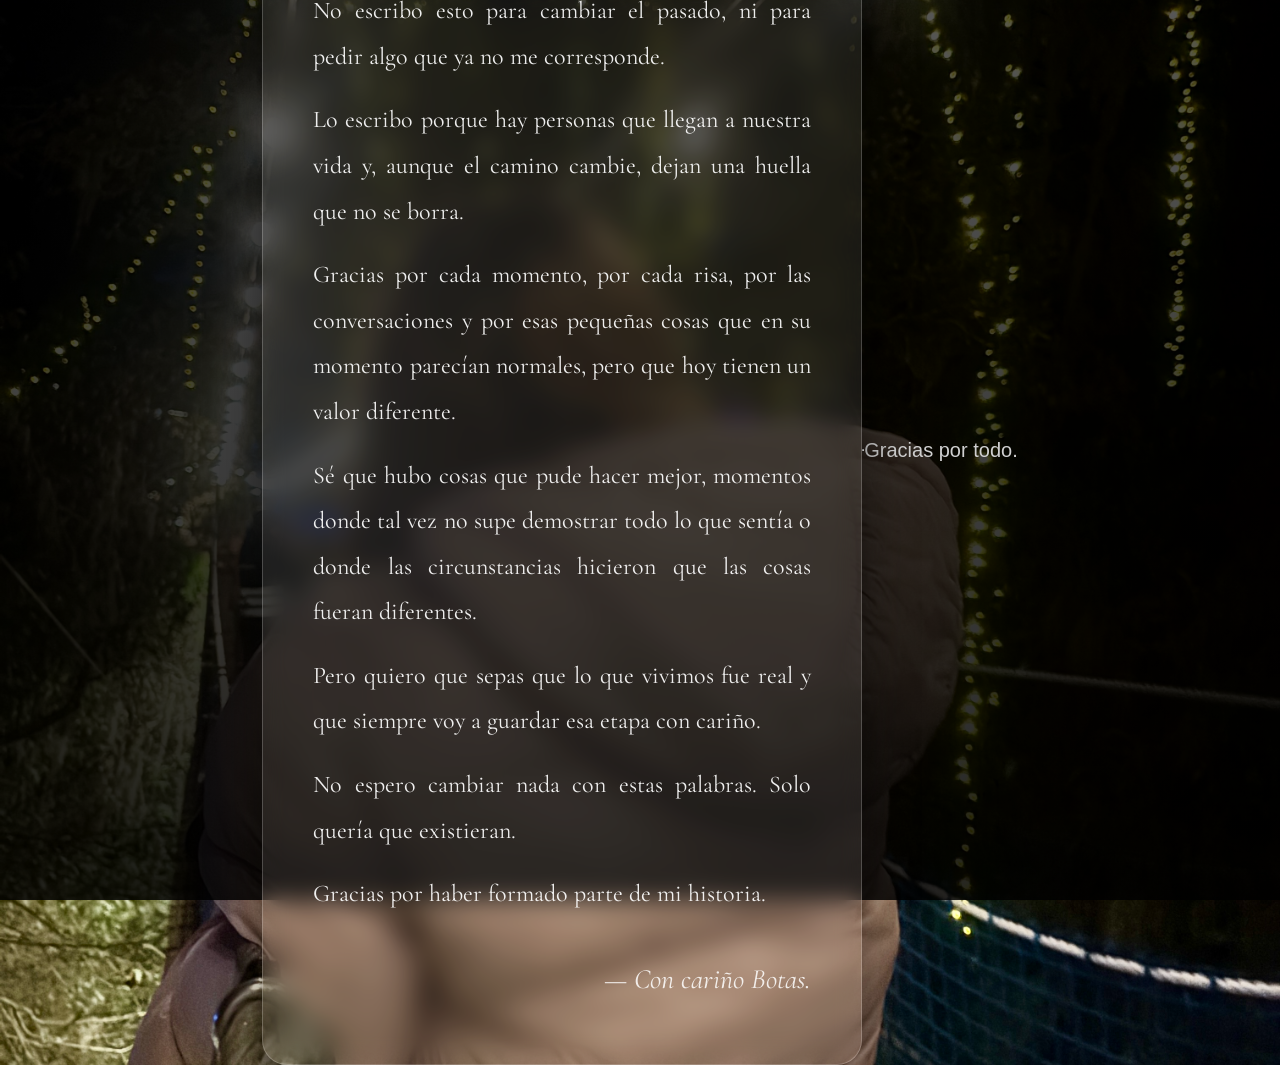
==== carta.html @ 3599dc2f "Update carta.html" ====
<!DOCTYPE html>
<html lang="es">

<head>
    <meta charset="UTF-8">
    <meta name="viewport" content="width=device-width, initial-scale=1.0">
    <title>Para ti.</title>
    <link href="https://fonts.googleapis.com/css2?family=Cormorant+Garamond:wght@300;400;600&display=swap" rel="stylesheet">
    <link rel="stylesheet" href="styles.css">
</head>

<body>

    <div class="card">
        <h1>Para ti.</h1>

        <p>No escribo esto para cambiar el pasado, ni para pedir algo que ya no me corresponde.</p>

<p>Lo escribo porque hay personas que llegan a nuestra vida y, aunque el camino cambie, dejan una huella que no se borra.</p>

<p>Gracias por cada momento, por cada risa, por las conversaciones y por esas pequeñas cosas que en su momento parecían normales, pero que hoy tienen un valor diferente.</p>

<p>Sé que hubo cosas que pude hacer mejor, momentos donde tal vez no supe demostrar todo lo que sentía o donde las circunstancias hicieron que las cosas fueran diferentes.</p>

<p>Pero quiero que sepas que lo que vivimos fue real y que siempre voy a guardar esa etapa con cariño.</p>

<p>No espero cambiar nada con estas palabras. Solo quería que existieran.</p>

<p>Gracias por haber formado parte de mi historia.</p>

            <div class="firma">
    — Con cariño Botas.
</div>
</p>
    </div>
    <hr class="separador">

<p class="final">
    Gracias por todo.
</p>

</body>

</html>
---- styles.css ----
* {
    margin: 0;
    padding: 0;
    box-sizing: border-box;
    font-family: Arial, sans-serif;
}

body {
    height: 100vh;
    background-image: 
        linear-gradient(rgba(0,0,0,0.65), rgba(0,0,0,0.85)),
        url("./IMG_1455.JPG");
    background-size: cover;
    background-position: center;
    background-repeat: no-repeat;
    color: white;
    display: flex;
    justify-content: center;
    align-items: center;
}

.card {
    text-align: center;
    max-width: 600px;
    padding: 50px;
    background: rgba(255, 255, 255, 0.08);
    backdrop-filter: blur(12px);
    border: 1px solid rgba(255, 255, 255, 0.2);
    border-radius: 25px;
    box-shadow: 0 20px 50px rgba(0,0,0,0.5);
}

h1 {
    font-size: 70px;
    letter-spacing: 5px;
    margin-bottom: 30px;
    opacity: 0;
    animation: aparecer 2s forwards;
}

p {
    font-size: 20px;
    line-height: 1.6;
    color: #d0d0d0;
    opacity: 0;
    animation: aparecer 3s forwards;
}

button {
    margin-top: 40px;
    padding: 15px 35px;
    border-radius: 30px;
    border: 1px solid white;
    background: transparent;
    color: white;
    cursor: pointer;
    font-size: 16px;
    transition: 0.3s;
}

button:hover {
    background: white;
    color: black;
}

@keyframes aparecer {
    from {
        opacity: 0;
        transform: translateY(20px);
    }
    to {
        opacity: 1;
        transform: translateY(0);
    }
}
.card {
    animation: entrada 2s ease forwards;
    opacity: 0;
    transform: translateY(30px);
}

@keyframes entrada {
    from {
        opacity: 0;
        transform: translateY(30px);
    }

    to {
        opacity: 1;
        transform: translateY(0);
    }
}.botones {
    display: flex;
    justify-content: center;
    gap: 15px;
    margin-top: 35px;
    flex-wrap: wrap;
}.card h1{
    font-family: "Cormorant Garamond", serif;
    font-size: 64px;
    font-weight: 400;
    letter-spacing: 3px;
    margin-bottom: 25px;
}

.card p{
    font-family: "Cormorant Garamond", serif;
    font-size: 24px;
    line-height: 1.9;
    text-align: justify;
    color: rgba(255,255,255,.92);
}.firma{
    margin-top: 45px;
    text-align: right;
    font-family: "Cormorant Garamond", serif;
    font-size: 28px;
    font-style: italic;
    opacity: .85;
}.card p{
    margin-bottom: 18px;
}.hero{
    position:absolute;
    inset:0;
    display:flex;
    justify-content:center;
    align-items:center;
    z-index:1;
}

.hero h1{
    font-family:"Cormorant Garamond",serif;
    font-size:90px;
    letter-spacing:6px;
    opacity:1;
    transition:opacity 2s;
}

.overlay{
    position:absolute;
    inset:0;
    background:rgba(0,0,0,.25);
}

.card{
    z-index:2;
}
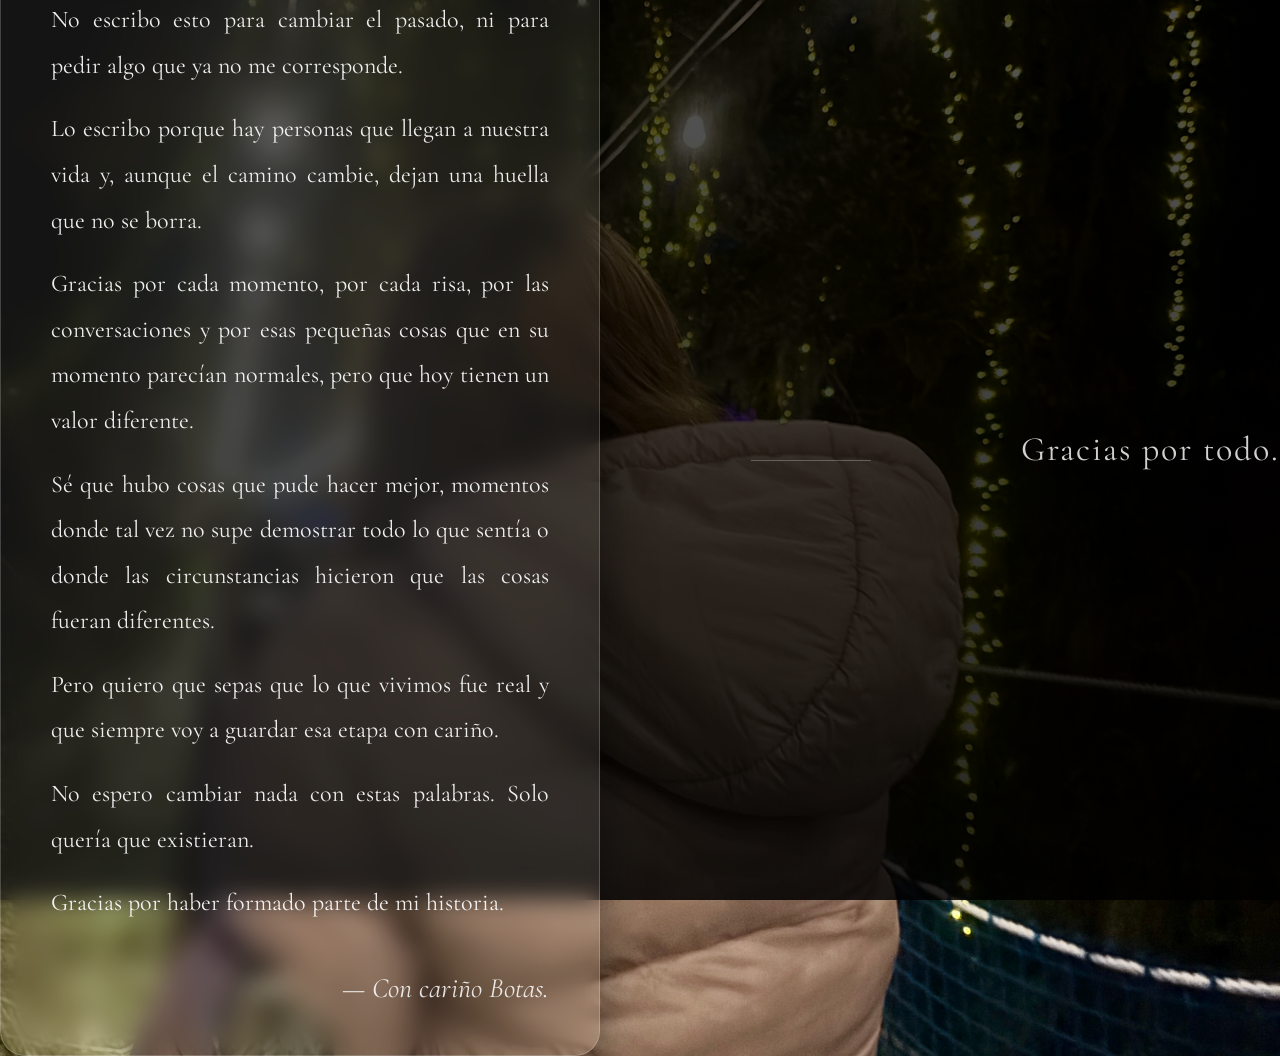
==== commit a5199111: "Update carta.html" ====
--- a/carta.html
+++ b/carta.html
@@ -31,7 +31,6 @@
             <div class="firma">
     — Con cariño Botas.
 </div>
-</p>
     </div>
     <hr class="separador">
 
--- a/styles.css
+++ b/styles.css
@@ -143,4 +143,17 @@
 
 .card{
     z-index:2;
+}.separador{
+    margin: 50px auto 30px;
+    width: 120px;
+    border: none;
+    border-top: 1px solid rgba(255,255,255,.25);
 }
+
+.final{
+    text-align: center;
+    font-size: 34px;
+    font-family: "Cormorant Garamond", serif;
+    letter-spacing: 2px;
+    opacity: .9;
+}
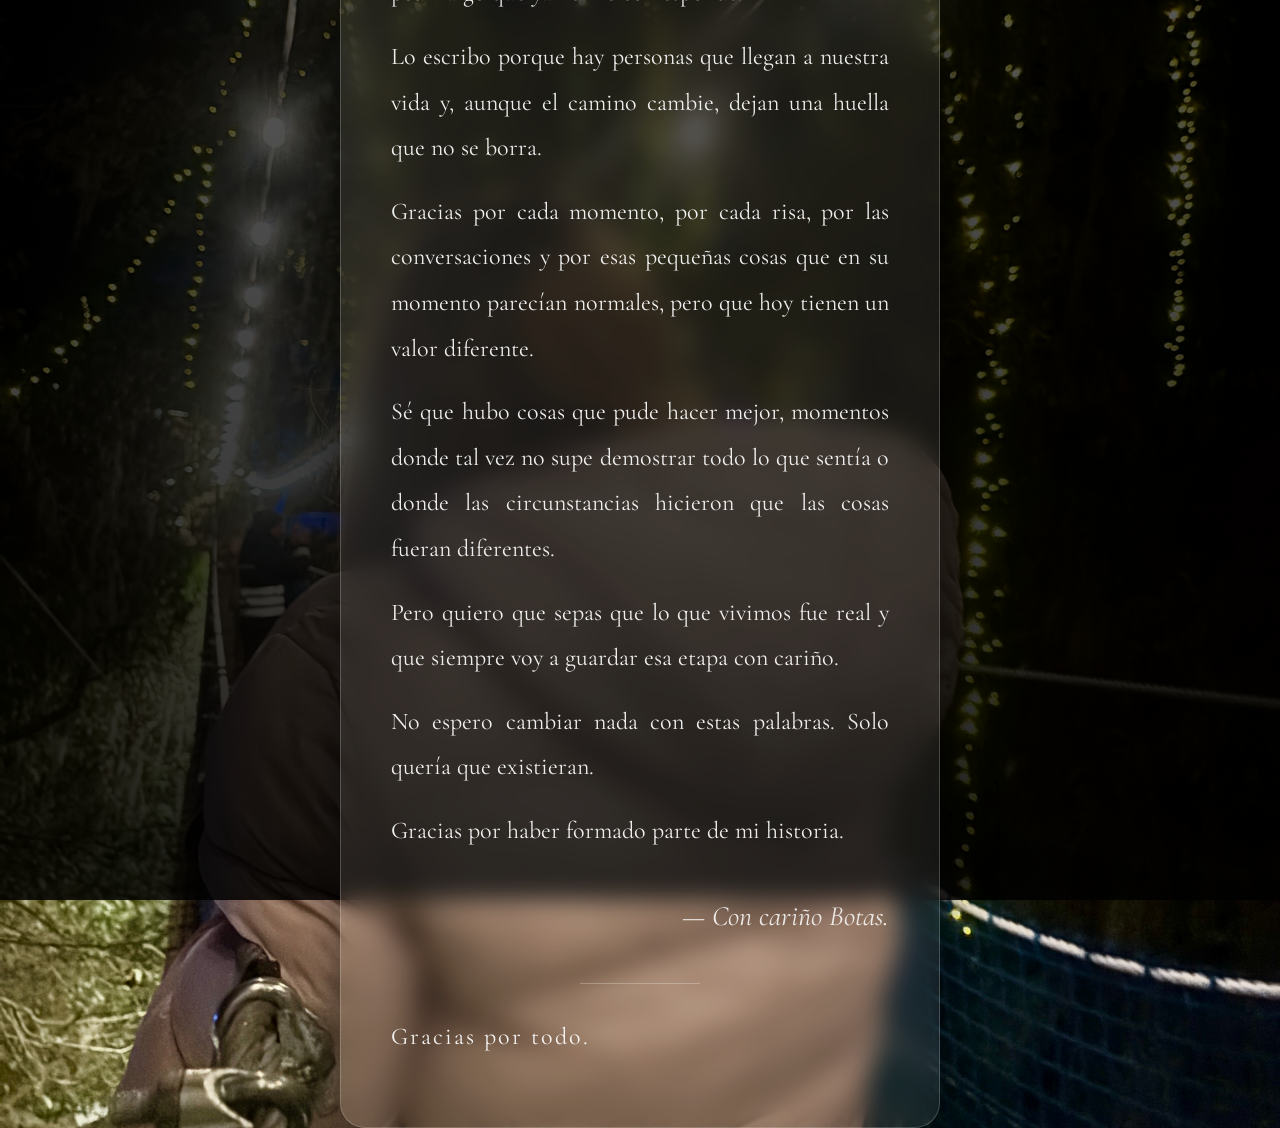
==== commit a9e9d643: "Update carta.html" ====
--- a/carta.html
+++ b/carta.html
@@ -30,7 +30,6 @@
 
             <div class="firma">
     — Con cariño Botas.
-</div>
     </div>
     <hr class="separador">
 
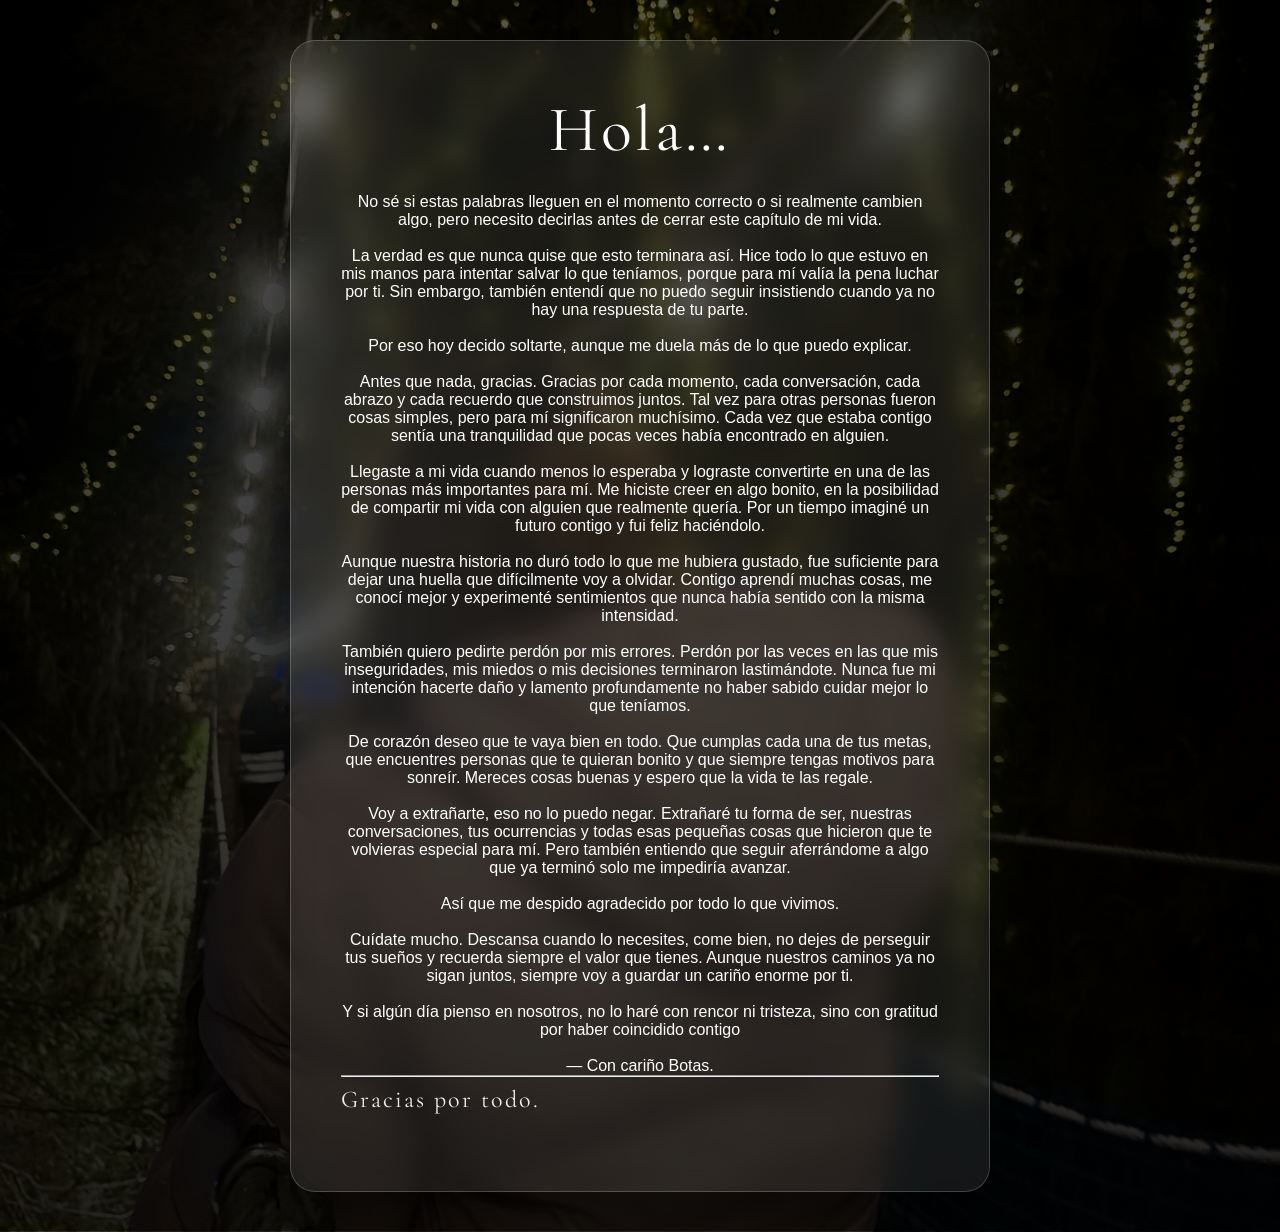
==== commit d730b7ac: "Update carta.html" ====
--- a/carta.html
+++ b/carta.html
@@ -12,21 +12,33 @@
 <body>
 
     <div class="card">
-        <h1>Para ti.</h1>
+        <h1>Hola…</h1>
 
-        <p>No escribo esto para cambiar el pasado, ni para pedir algo que ya no me corresponde.</p>
 
-<p>Lo escribo porque hay personas que llegan a nuestra vida y, aunque el camino cambie, dejan una huella que no se borra.</p>
+        
 
-<p>Gracias por cada momento, por cada risa, por las conversaciones y por esas pequeñas cosas que en su momento parecían normales, pero que hoy tienen un valor diferente.</p>
+</p>No sé si estas palabras lleguen en el momento correcto o si realmente cambien algo, pero necesito decirlas antes de cerrar este capítulo de mi vida.</p>
 
-<p>Sé que hubo cosas que pude hacer mejor, momentos donde tal vez no supe demostrar todo lo que sentía o donde las circunstancias hicieron que las cosas fueran diferentes.</p>
+</p>La verdad es que nunca quise que esto terminara así. Hice todo lo que estuvo en mis manos para intentar salvar lo que teníamos, porque para mí valía la pena luchar por ti. Sin embargo, también entendí que no puedo seguir insistiendo cuando ya no hay una respuesta de tu parte.</p>
+</p>Por eso hoy decido soltarte, aunque me duela más de lo que puedo explicar.</p>
 
-<p>Pero quiero que sepas que lo que vivimos fue real y que siempre voy a guardar esa etapa con cariño.</p>
+</p>Antes que nada, gracias. Gracias por cada momento, cada conversación, cada abrazo y cada recuerdo que construimos juntos. Tal vez para otras personas fueron cosas simples, pero para mí significaron muchísimo. Cada vez que estaba contigo sentía una tranquilidad que pocas veces había encontrado en alguien.</p>
 
-<p>No espero cambiar nada con estas palabras. Solo quería que existieran.</p>
+</p>Llegaste a mi vida cuando menos lo esperaba y lograste convertirte en una de las personas más importantes para mí. Me hiciste creer en algo bonito, en la posibilidad de compartir mi vida con alguien que realmente quería. Por un tiempo imaginé un futuro contigo y fui feliz haciéndolo.</p>
 
-<p>Gracias por haber formado parte de mi historia.</p>
+</p>Aunque nuestra historia no duró todo lo que me hubiera gustado, fue suficiente para dejar una huella que difícilmente voy a olvidar. Contigo aprendí muchas cosas, me conocí mejor y experimenté sentimientos que nunca había sentido con la misma intensidad.</p>
+
+</p>También quiero pedirte perdón por mis errores. Perdón por las veces en las que mis inseguridades, mis miedos o mis decisiones terminaron lastimándote. Nunca fue mi intención hacerte daño y lamento profundamente no haber sabido cuidar mejor lo que teníamos.</p>
+
+</p>De corazón deseo que te vaya bien en todo. Que cumplas cada una de tus metas, que encuentres personas que te quieran bonito y que siempre tengas motivos para sonreír. Mereces cosas buenas y espero que la vida te las regale.</p>
+
+</p>Voy a extrañarte, eso no lo puedo negar. Extrañaré tu forma de ser, nuestras conversaciones, tus ocurrencias y todas esas pequeñas cosas que hicieron que te volvieras especial para mí. Pero también entiendo que seguir aferrándome a algo que ya terminó solo me impediría avanzar.</p>
+
+</p>Así que me despido agradecido por todo lo que vivimos.</p>
+
+</p>Cuídate mucho. Descansa cuando lo necesites, come bien, no dejes de perseguir tus sueños y recuerda siempre el valor que tienes. Aunque nuestros caminos ya no sigan juntos, siempre voy a guardar un cariño enorme por ti.</p>
+
+</p>Y si algún día pienso en nosotros, no lo haré con rencor ni tristeza, sino con gratitud por haber coincidido contigo</p>
 
             <div class="firma">
     — Con cariño Botas.
--- a/styles.css
+++ b/styles.css
@@ -6,7 +6,7 @@
 }
 
 body {
-    height: 100vh;
+    min-height: 100vh;
     background-image: 
         linear-gradient(rgba(0,0,0,0.65), rgba(0,0,0,0.85)),
         url("./IMG_1455.JPG");
@@ -17,17 +17,23 @@
     display: flex;
     justify-content: center;
     align-items: center;
+    padding: 40px 20px;
 }
 
 .card {
     text-align: center;
-    max-width: 600px;
+    width: 100%;
+    max-width: 700px;
     padding: 50px;
-    background: rgba(255, 255, 255, 0.08);
+    background: rgba(255,255,255,0.08);
     backdrop-filter: blur(12px);
-    border: 1px solid rgba(255, 255, 255, 0.2);
+    border: 1px solid rgba(255,255,255,0.2);
     border-radius: 25px;
     box-shadow: 0 20px 50px rgba(0,0,0,0.5);
+    z-index: 2;
+    animation: entrada 2s ease forwards;
+    opacity: 0;
+    transform: translateY(30px);
 }
 
 h1 {
@@ -72,11 +78,6 @@
         opacity: 1;
         transform: translateY(0);
     }
-}
-.card {
-    animation: entrada 2s ease forwards;
-    opacity: 0;
-    transform: translateY(30px);
 }
 
 @keyframes entrada {
@@ -104,11 +105,42 @@
 }
 
 .card p{
-    font-family: "Cormorant Garamond", serif;
-    font-size: 24px;
-    line-height: 1.9;
-    text-align: justify;
-    color: rgba(255,255,255,.92);
+    font-family:"Cormorant Garamond",serif;
+    font-size:24px;
+    line-height:1.9;
+    text-align:justify;
+    color:rgba(255,255,255,.92);
+    opacity:0;
+    animation: aparecer 1.5s forwards;
+}
+
+.card p:nth-of-type(1){
+    animation-delay:.5s;
+}
+
+.card p:nth-of-type(2){
+    animation-delay:1s;
+}
+
+.card p:nth-of-type(3){
+    animation-delay:1.5s;
+}
+
+.card p:nth-of-type(4){
+    animation-delay:2s;
+}
+
+.card p:nth-of-type(5){
+    animation-delay:2.5s;
+}
+
+.card p:nth-of-type(6){
+    animation-delay:3s;
+}
+
+.card p:nth-of-type(7){
+    animation-delay:3.5s;
+}
 }.firma{
     margin-top: 45px;
     text-align: right;
@@ -141,8 +173,6 @@
     background:rgba(0,0,0,.25);
 }
 
-.card{
-    z-index:2;
 }.separador{
     margin: 50px auto 30px;
     width: 120px;
@@ -156,4 +186,33 @@
     font-family: "Cormorant Garamond", serif;
     letter-spacing: 2px;
     opacity: .9;
-}
+}@media (max-width: 600px) {
+
+    body {
+        padding: 20px;
+    }
+
+    .card {
+        padding: 30px 20px;
+        border-radius: 20px;
+    }
+
+    .card h1 {
+        font-size: 45px;
+    }
+
+    .card p {
+        font-size: 19px;
+        line-height: 1.7;
+        text-align: left;
+    }
+
+    .firma {
+        font-size: 24px;
+    }
+
+    .final {
+        font-size: 28px;
+    }
+
+}
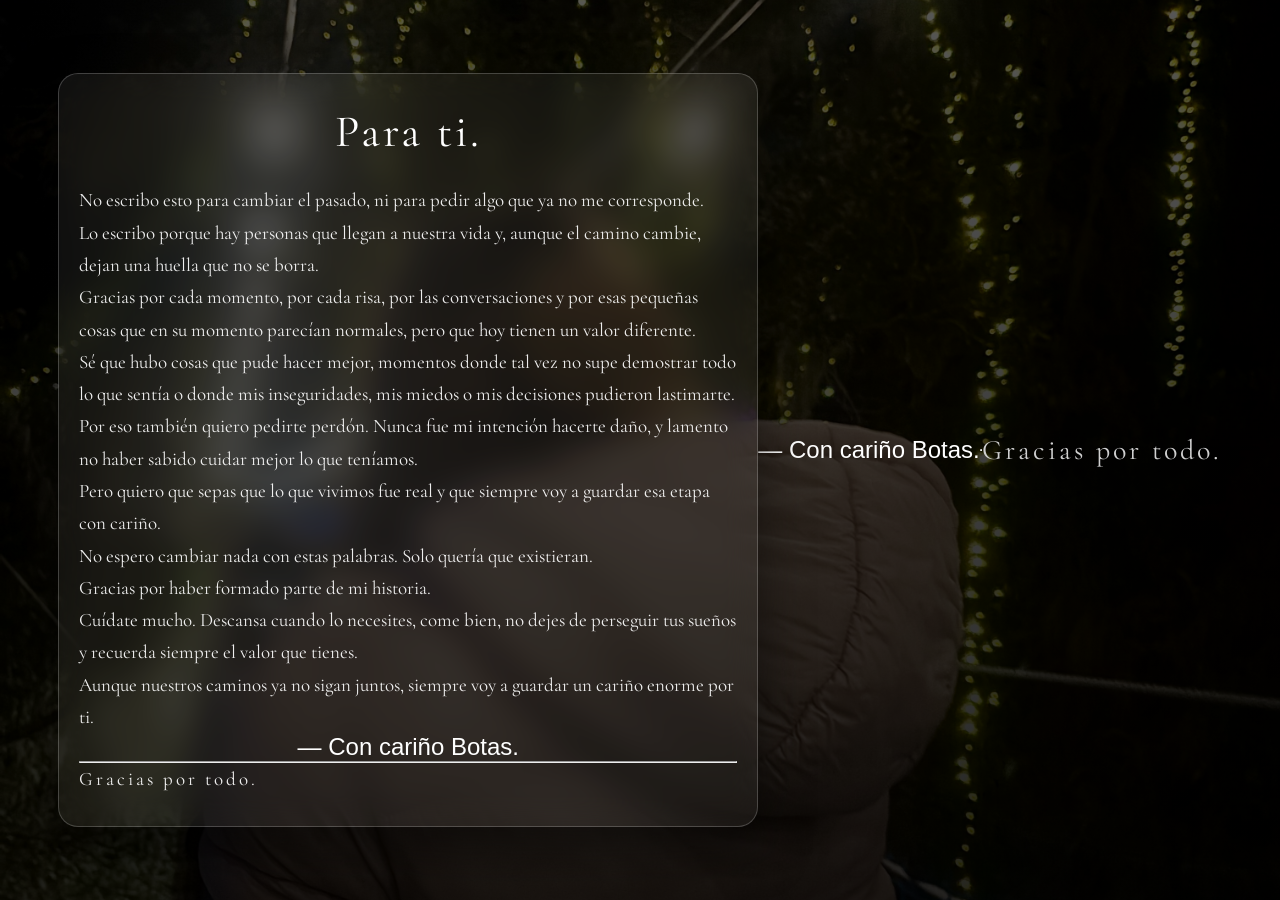
==== commit 7862ec99: "Update carta.html" ====
--- a/carta.html
+++ b/carta.html
@@ -12,34 +12,40 @@
 <body>
 
     <div class="card">
-        <h1>Hola…</h1>
 
+    <h1>Para ti.</h1>
 
-        
+    <p>No escribo esto para cambiar el pasado, ni para pedir algo que ya no me corresponde.</p>
 
-</p>No sé si estas palabras lleguen en el momento correcto o si realmente cambien algo, pero necesito decirlas antes de cerrar este capítulo de mi vida.</p>
+    <p>Lo escribo porque hay personas que llegan a nuestra vida y, aunque el camino cambie, dejan una huella que no se borra.</p>
 
-</p>La verdad es que nunca quise que esto terminara así. Hice todo lo que estuvo en mis manos para intentar salvar lo que teníamos, porque para mí valía la pena luchar por ti. Sin embargo, también entendí que no puedo seguir insistiendo cuando ya no hay una respuesta de tu parte.</p>
-</p>Por eso hoy decido soltarte, aunque me duela más de lo que puedo explicar.</p>
+    <p>Gracias por cada momento, por cada risa, por las conversaciones y por esas pequeñas cosas que en su momento parecían normales, pero que hoy tienen un valor diferente.</p>
 
-</p>Antes que nada, gracias. Gracias por cada momento, cada conversación, cada abrazo y cada recuerdo que construimos juntos. Tal vez para otras personas fueron cosas simples, pero para mí significaron muchísimo. Cada vez que estaba contigo sentía una tranquilidad que pocas veces había encontrado en alguien.</p>
+    <p>Sé que hubo cosas que pude hacer mejor, momentos donde tal vez no supe demostrar todo lo que sentía o donde mis inseguridades, mis miedos o mis decisiones pudieron lastimarte.</p>
 
-</p>Llegaste a mi vida cuando menos lo esperaba y lograste convertirte en una de las personas más importantes para mí. Me hiciste creer en algo bonito, en la posibilidad de compartir mi vida con alguien que realmente quería. Por un tiempo imaginé un futuro contigo y fui feliz haciéndolo.</p>
+    <p>Por eso también quiero pedirte perdón. Nunca fue mi intención hacerte daño, y lamento no haber sabido cuidar mejor lo que teníamos.</p>
 
-</p>Aunque nuestra historia no duró todo lo que me hubiera gustado, fue suficiente para dejar una huella que difícilmente voy a olvidar. Contigo aprendí muchas cosas, me conocí mejor y experimenté sentimientos que nunca había sentido con la misma intensidad.</p>
+    <p>Pero quiero que sepas que lo que vivimos fue real y que siempre voy a guardar esa etapa con cariño.</p>
 
-</p>También quiero pedirte perdón por mis errores. Perdón por las veces en las que mis inseguridades, mis miedos o mis decisiones terminaron lastimándote. Nunca fue mi intención hacerte daño y lamento profundamente no haber sabido cuidar mejor lo que teníamos.</p>
+    <p>No espero cambiar nada con estas palabras. Solo quería que existieran.</p>
 
-</p>De corazón deseo que te vaya bien en todo. Que cumplas cada una de tus metas, que encuentres personas que te quieran bonito y que siempre tengas motivos para sonreír. Mereces cosas buenas y espero que la vida te las regale.</p>
+    <p>Gracias por haber formado parte de mi historia.</p>
 
-</p>Voy a extrañarte, eso no lo puedo negar. Extrañaré tu forma de ser, nuestras conversaciones, tus ocurrencias y todas esas pequeñas cosas que hicieron que te volvieras especial para mí. Pero también entiendo que seguir aferrándome a algo que ya terminó solo me impediría avanzar.</p>
+    <p>Cuídate mucho. Descansa cuando lo necesites, come bien, no dejes de perseguir tus sueños y recuerda siempre el valor que tienes.</p>
 
-</p>Así que me despido agradecido por todo lo que vivimos.</p>
+    <p>Aunque nuestros caminos ya no sigan juntos, siempre voy a guardar un cariño enorme por ti.</p>
 
-</p>Cuídate mucho. Descansa cuando lo necesites, come bien, no dejes de perseguir tus sueños y recuerda siempre el valor que tienes. Aunque nuestros caminos ya no sigan juntos, siempre voy a guardar un cariño enorme por ti.</p>
+    <div class="firma">
+        — Con cariño Botas.
+    </div>
 
-</p>Y si algún día pienso en nosotros, no lo haré con rencor ni tristeza, sino con gratitud por haber coincidido contigo</p>
+    <hr class="separador">
 
+    <p class="final">
+        Gracias por todo.
+    </p>
+
+</div>
             <div class="firma">
     — Con cariño Botas.
     </div>
--- a/styles.css
+++ b/styles.css
@@ -25,8 +25,8 @@
     width: 100%;
     max-width: 700px;
     padding: 50px;
-    background: rgba(255,255,255,0.08);
-    backdrop-filter: blur(12px);
+    background: rgba(255,255,255,0.06);
+backdrop-filter: blur(16px);
     border: 1px solid rgba(255,255,255,0.2);
     border-radius: 25px;
     box-shadow: 0 20px 50px rgba(0,0,0,0.5);
@@ -141,16 +141,17 @@
 .card p:nth-of-type(7){
     animation-delay:3.5s;
 }
-}.firma{
-    margin-top: 45px;
+}.firma {
+    margin-top: 60px;
     text-align: right;
     font-family: "Cormorant Garamond", serif;
-    font-size: 28px;
+    font-size: 32px;
     font-style: italic;
-    opacity: .85;
+    opacity: .9;
+}
 }.card p{
-    margin-bottom: 18px;
-}.hero{
+    margin-bottom: 34px;
+}
     position:absolute;
     inset:0;
     display:flex;
@@ -180,14 +181,13 @@
     border-top: 1px solid rgba(255,255,255,.25);
 }
 
-.final{
+.final {
     text-align: center;
-    font-size: 34px;
+    font-size: 36px;
     font-family: "Cormorant Garamond", serif;
-    letter-spacing: 2px;
+    letter-spacing: 3px;
     opacity: .9;
-}@media (max-width: 600px) {
-
+}
     body {
         padding: 20px;
     }
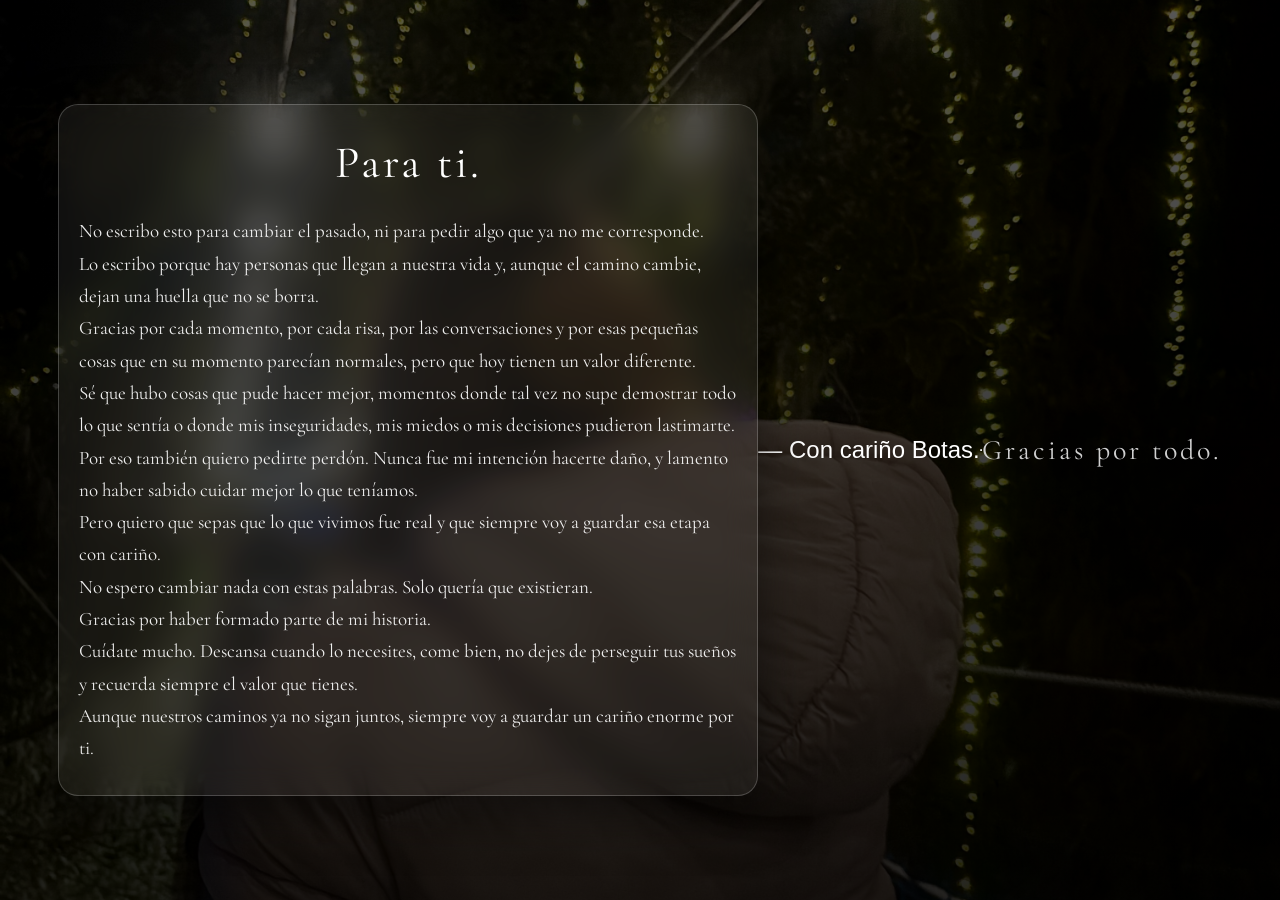
==== commit c6de9052: "Update carta.html" ====
--- a/carta.html
+++ b/carta.html
@@ -35,16 +35,7 @@
 
     <p>Aunque nuestros caminos ya no sigan juntos, siempre voy a guardar un cariño enorme por ti.</p>
 
-    <div class="firma">
-        — Con cariño Botas.
-    </div>
-
-    <hr class="separador">
-
-    <p class="final">
-        Gracias por todo.
-    </p>
-
+  
 </div>
             <div class="firma">
     — Con cariño Botas.
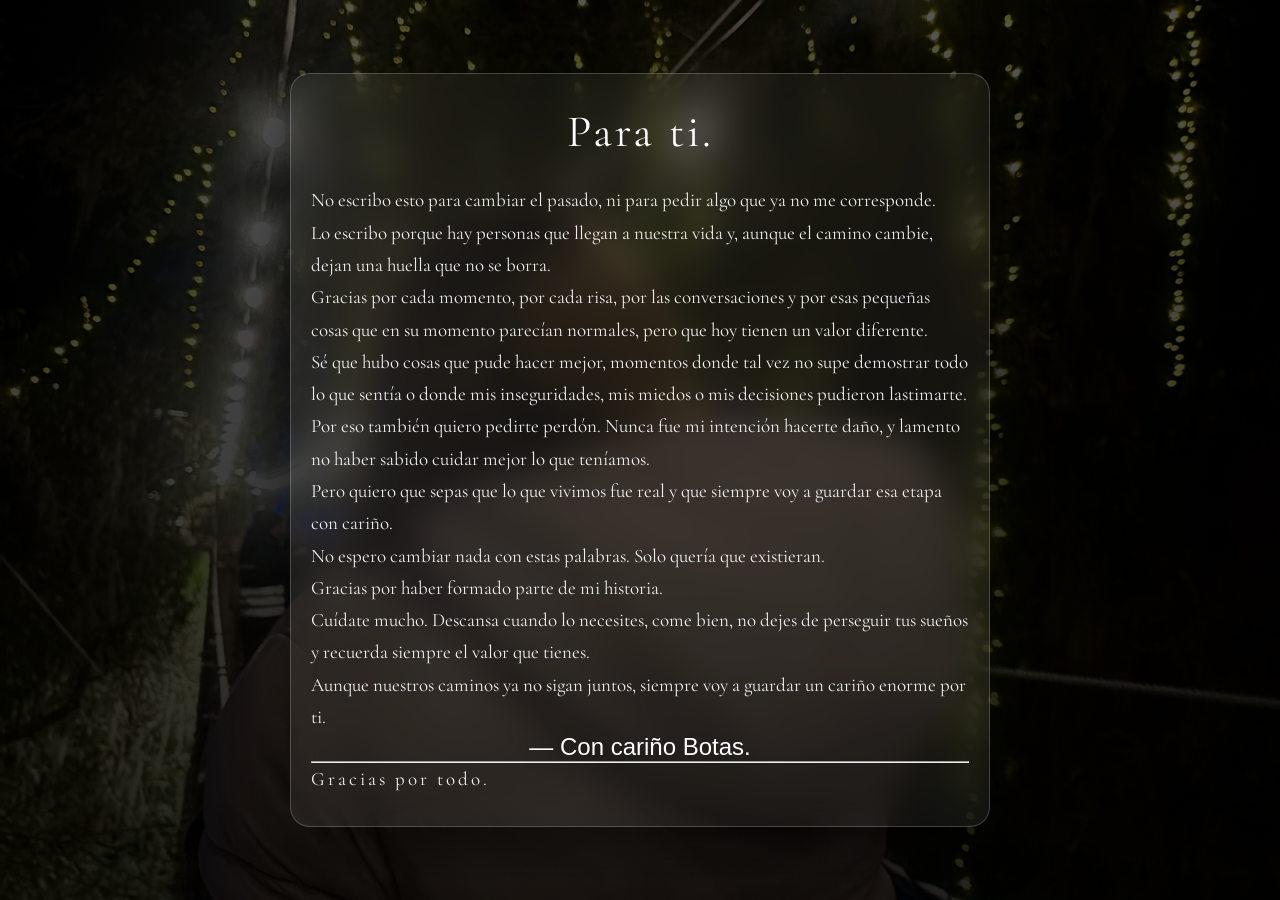
==== commit 6bf327be: "Update carta.html" ====
--- a/carta.html
+++ b/carta.html
@@ -11,7 +11,7 @@
 
 <body>
 
-    <div class="card">
+<div class="card">
 
     <h1>Para ti.</h1>
 
@@ -35,16 +35,17 @@
 
     <p>Aunque nuestros caminos ya no sigan juntos, siempre voy a guardar un cariño enorme por ti.</p>
 
-  
-</div>
-            <div class="firma">
-    — Con cariño Botas.
+    <div class="firma">
+        — Con cariño Botas.
     </div>
+
     <hr class="separador">
 
-<p class="final">
-    Gracias por todo.
-</p>
+    <p class="final">
+        Gracias por todo.
+    </p>
+
+</div>
 
 </body>
 
